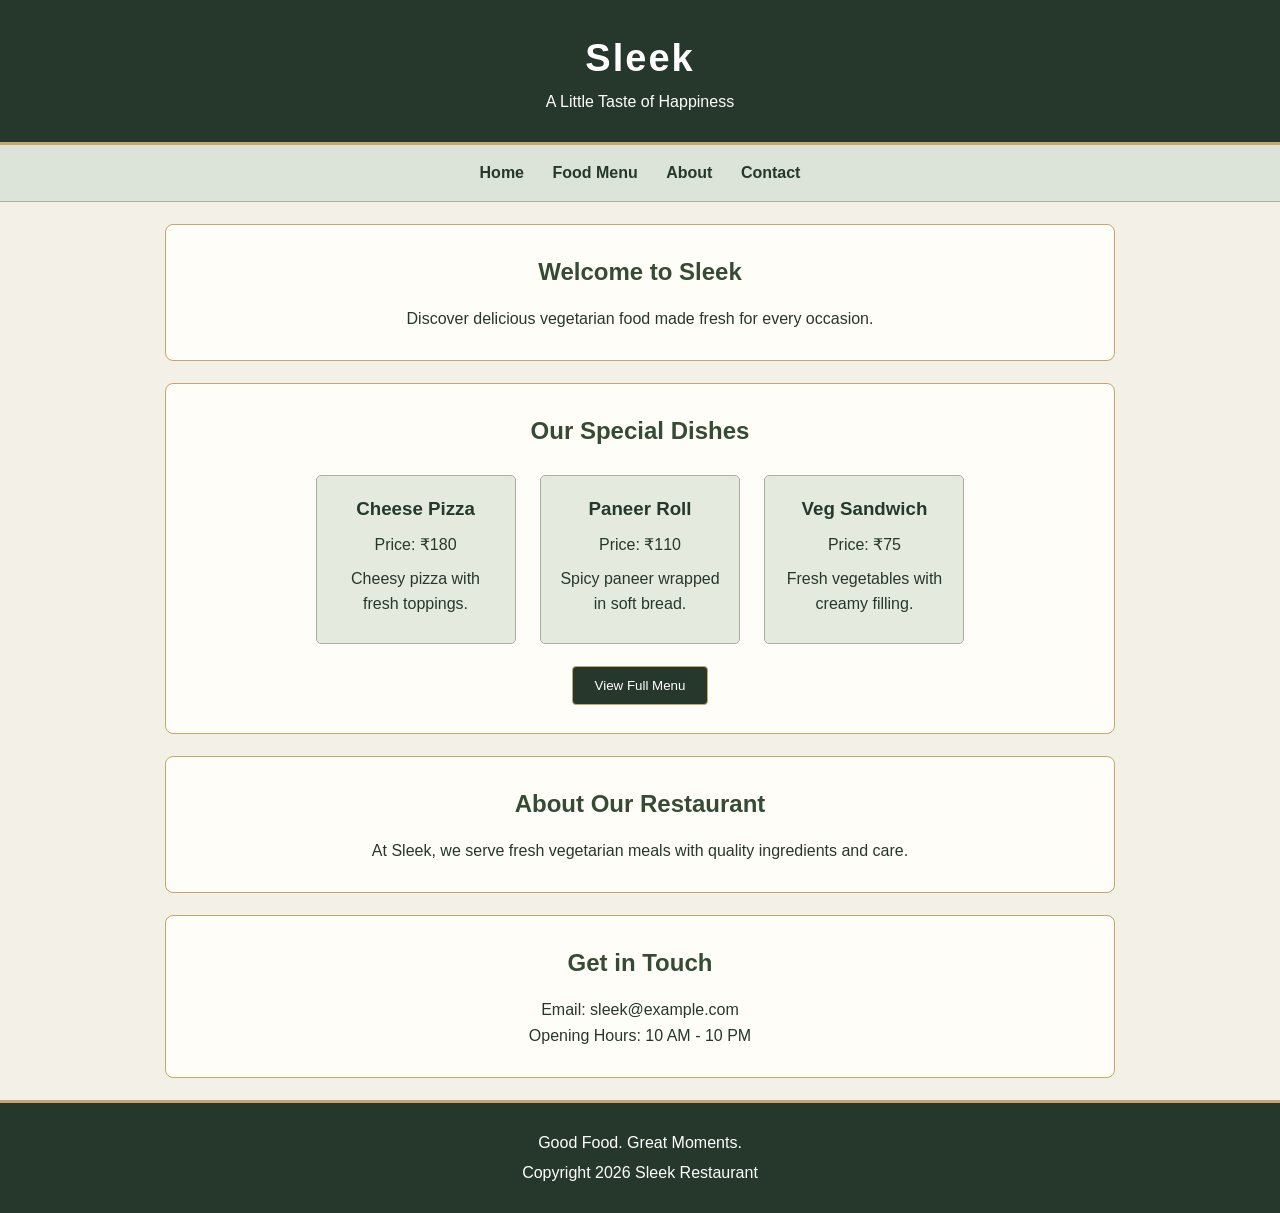
==== index.html @ 24c1ae1f "Add files via upload" ====
<!DOCTYPE html>
<html lang="en">
<head>
    <meta charset="UTF-8">
    <meta name="viewport" content="width=device-width, initial-scale=1.0">
    <title>Sleek Restaurant</title>
    <link rel="stylesheet" href="style.css">
</head>
<body>

    <header>
        <h1>Sleek</h1>
        <p>A Little Taste of Happiness</p>
    </header>

    <nav>
        <a href="#home">Home</a>
        <a href="#menu">Food Menu</a>
        <a href="#about">About</a>
        <a href="#contact">Contact</a>
    </nav>

    <section id="home">
        <h2>Welcome to Sleek</h2>
        <p>Discover delicious vegetarian food
        made fresh for every occasion.</p>
    </section>

    <section id="menu">
        <h2>Our Special Dishes</h2>

        <div class="food">
            <h3>Cheese Pizza</h3>
            <p>Price: ₹180</p>
            <p>Cheesy pizza with fresh toppings.</p>
        </div>

        <div class="food">
            <h3>Paneer Roll</h3>
            <p>Price: ₹110</p>
            <p>Spicy paneer wrapped in soft bread.</p>
        </div>

        <div class="food">
            <h3>Veg Sandwich</h3>
            <p>Price: ₹75</p>
            <p>Fresh vegetables with creamy filling.</p>
        </div>

        <p><button type="button">View Full Menu</button></p>
    </section>

    <section id="about">
        <h2>About Our Restaurant</h2>
        <p>At Sleek, we serve fresh vegetarian
        meals with quality ingredients and care.</p>
    </section>

    <section id="contact">
        <h2>Get in Touch</h2>
        <p>Email: sleek@example.com</p>
        <p>Opening Hours: 10 AM - 10 PM</p>
    </section>

    <footer>
        <p>Good Food. Great Moments.</p>
        <p>Copyright 2026 Sleek Restaurant</p>
    </footer>

</body>
</html>
---- style.css ----
* {
    margin: 0;
    padding: 0;
    box-sizing: border-box;
}

body {
    font-family: Arial, sans-serif;
    background-color: #f3f0e7;
    color: #26382c;
    text-align: center;
    line-height: 1.6;
}

header {
    background-color: #26382c;
    color: white;
    padding: 28px;
    border-bottom: 3px solid #c6a66b;
}

header h1 {
    font-size: 38px;
    letter-spacing: 2px;
}

nav {
    background-color: #dce3d8;
    padding: 15px;
    border-bottom: 1px solid #a6b49f;
}

nav a {
    color: #26382c;
    text-decoration: none;
    margin: 12px;
    font-weight: bold;
}

nav a:hover {
    color: #a16c2f;
}

section {
    padding: 28px;
    margin: 22px auto;
    width: 90%;
    max-width: 950px;
    border: 1px solid #c6a66b;
    border-radius: 8px;
    background-color: #fffdf7;
}

h2 {
    margin-bottom: 15px;
    color: #354b35;
}

.food {
    display: inline-block;
    width: 200px;
    padding: 18px;
    margin: 10px;
    background-color: #e5eadf;
    border: 1px solid #a6b49f;
    border-radius: 5px;
    vertical-align: top;
}

.food h3 {
    margin-bottom: 8px;
}

.food p {
    margin-bottom: 8px;
}

button {
    background-color: #26382c;
    color: white;
    padding: 11px 22px;
    margin-top: 12px;
    border: 1px solid #c6a66b;
    border-radius: 4px;
    cursor: pointer;
}

button:hover {
    background-color: #c6a66b;
    color: #26382c;
}

footer {
    background-color: #26382c;
    color: white;
    padding: 22px;
    border-top: 3px solid #c6a66b;
}

footer p {
    margin: 5px;
}
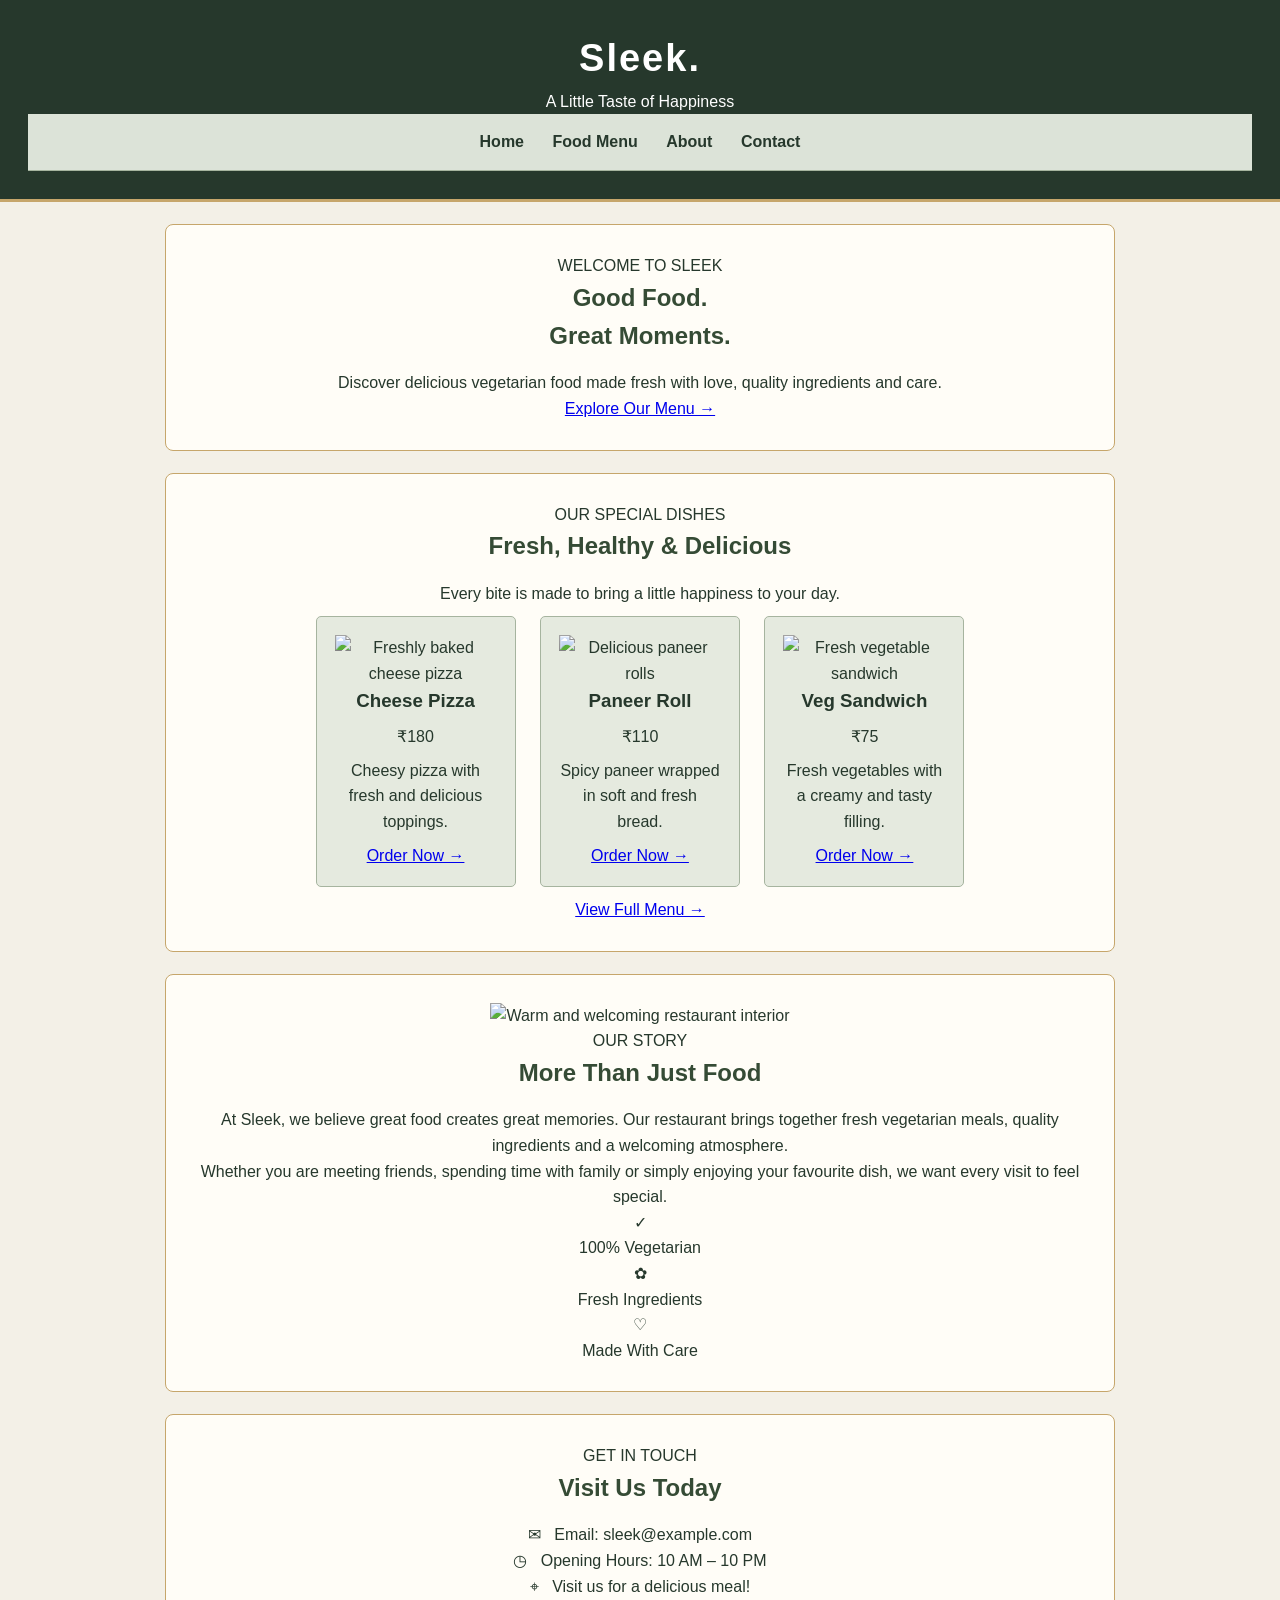
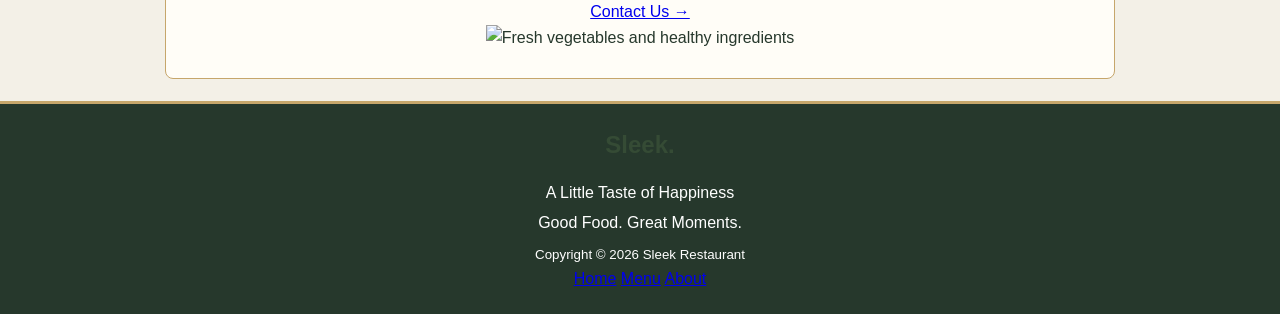
==== commit ded3875f: "Revamp index.html with new layout and styles Updated the HTML structure and content for the Sleek Re" ====
--- a/index.html
+++ b/index.html
@@ -1,71 +1,205 @@
+
 <!DOCTYPE html>
 <html lang="en">
 <head>
     <meta charset="UTF-8">
     <meta name="viewport" content="width=device-width, initial-scale=1.0">
-    <title>Sleek Restaurant</title>
+    <title>Sleek | A Little Taste of Happiness</title>
+
     <link rel="stylesheet" href="style.css">
+
+    <!-- Google Fonts -->
+    <link rel="preconnect" href="https://fonts.googleapis.com">
+    <link rel="preconnect" href="https://fonts.gstatic.com" crossorigin>
+    <link href="https://fonts.googleapis.com/css2?family=DM+Sans:wght@400;500;600;700&family=Playfair+Display:wght@500;600;700&display=swap" rel="stylesheet">
 </head>
+
 <body>
 
+    <!-- Header -->
     <header>
-        <h1>Sleek</h1>
-        <p>A Little Taste of Happiness</p>
+        <div class="logo">
+            <h1>Sleek<span>.</span></h1>
+            <p>A Little Taste of Happiness</p>
+        </div>
+
+        <nav>
+            <a href="#home">Home</a>
+            <a href="#menu">Food Menu</a>
+            <a href="#about">About</a>
+            <a href="#contact">Contact</a>
+        </nav>
     </header>
 
-    <nav>
-        <a href="#home">Home</a>
-        <a href="#menu">Food Menu</a>
-        <a href="#about">About</a>
-        <a href="#contact">Contact</a>
-    </nav>
-
-    <section id="home">
-        <h2>Welcome to Sleek</h2>
-        <p>Discover delicious vegetarian food
-        made fresh for every occasion.</p>
-    </section>
-
-    <section id="menu">
-        <h2>Our Special Dishes</h2>
-
-        <div class="food">
-            <h3>Cheese Pizza</h3>
-            <p>Price: ₹180</p>
-            <p>Cheesy pizza with fresh toppings.</p>
-        </div>
-
-        <div class="food">
-            <h3>Paneer Roll</h3>
-            <p>Price: ₹110</p>
-            <p>Spicy paneer wrapped in soft bread.</p>
-        </div>
-
-        <div class="food">
-            <h3>Veg Sandwich</h3>
-            <p>Price: ₹75</p>
-            <p>Fresh vegetables with creamy filling.</p>
-        </div>
-
-        <p><button type="button">View Full Menu</button></p>
-    </section>
-
-    <section id="about">
-        <h2>About Our Restaurant</h2>
-        <p>At Sleek, we serve fresh vegetarian
-        meals with quality ingredients and care.</p>
-    </section>
-
-    <section id="contact">
-        <h2>Get in Touch</h2>
-        <p>Email: sleek@example.com</p>
-        <p>Opening Hours: 10 AM - 10 PM</p>
-    </section>
-
+    <!-- Hero Section -->
+    <section id="home" class="hero">
+        <div class="hero-content">
+            <p class="small-heading">WELCOME TO SLEEK</p>
+
+            <h2>Good Food.<br>
+                <span>Great Moments.</span>
+            </h2>
+
+            <p class="hero-description">
+                Discover delicious vegetarian food made fresh
+                with love, quality ingredients and care.
+            </p>
+
+            <a href="#menu" class="button">Explore Our Menu &rarr;</a>
+        </div>
+    </section>
+
+    <!-- Menu Section -->
+    <section id="menu" class="menu-section">
+
+        <p class="small-heading">OUR SPECIAL DISHES</p>
+        <h2 class="section-title">Fresh, Healthy & Delicious</h2>
+
+        <p class="section-description">
+            Every bite is made to bring a little happiness to your day.
+        </p>
+
+        <div class="food-container">
+
+            <!-- Food 1 -->
+            <div class="food">
+                <img
+                    src="https://images.unsplash.com/photo-1579751626657-72bc17010498?auto=format&fit=crop&w=800&q=85"
+                    alt="Freshly baked cheese pizza">
+
+                <div class="food-info">
+                    <h3>Cheese Pizza</h3>
+                    <p class="price">₹180</p>
+                    <p>Cheesy pizza with fresh and delicious toppings.</p>
+                    <a href="#contact" class="food-button">Order Now &rarr;</a>
+                </div>
+            </div>
+
+            <!-- Food 2 -->
+            <div class="food">
+                <img
+                    src="https://images.unsplash.com/photo-1626700051175-6818013e1d4f?auto=format&fit=crop&w=800&q=85"
+                    alt="Delicious paneer rolls">
+
+                <div class="food-info">
+                    <h3>Paneer Roll</h3>
+                    <p class="price">₹110</p>
+                    <p>Spicy paneer wrapped in soft and fresh bread.</p>
+                    <a href="#contact" class="food-button">Order Now &rarr;</a>
+                </div>
+            </div>
+
+            <!-- Food 3 -->
+            <div class="food">
+                <img
+                    src="https://images.unsplash.com/photo-1528735602780-2552fd46c7af?auto=format&fit=crop&w=800&q=85"
+                    alt="Fresh vegetable sandwich">
+
+                <div class="food-info">
+                    <h3>Veg Sandwich</h3>
+                    <p class="price">₹75</p>
+                    <p>Fresh vegetables with a creamy and tasty filling.</p>
+                    <a href="#contact" class="food-button">Order Now &rarr;</a>
+                </div>
+            </div>
+
+        </div>
+
+        <a href="#contact" class="button menu-button">
+            View Full Menu &rarr;
+        </a>
+    </section>
+
+    <!-- About Section -->
+    <section id="about" class="about-section">
+
+        <div class="about-image">
+            <img
+                src="https://images.unsplash.com/photo-1414235077428-338989a2e8c0?auto=format&fit=crop&w=1000&q=85"
+                alt="Warm and welcoming restaurant interior">
+        </div>
+
+        <div class="about-content">
+            <p class="small-heading">OUR STORY</p>
+
+            <h2>More Than Just Food</h2>
+
+            <p>
+                At Sleek, we believe great food creates great memories.
+                Our restaurant brings together fresh vegetarian meals,
+                quality ingredients and a welcoming atmosphere.
+            </p>
+
+            <p>
+                Whether you are meeting friends, spending time with
+                family or simply enjoying your favourite dish, we want
+                every visit to feel special.
+            </p>
+
+            <div class="features">
+                <div>
+                    <span>✓</span>
+                    <p>100% Vegetarian</p>
+                </div>
+
+                <div>
+                    <span>✿</span>
+                    <p>Fresh Ingredients</p>
+                </div>
+
+                <div>
+                    <span>♡</span>
+                    <p>Made With Care</p>
+                </div>
+            </div>
+        </div>
+
+    </section>
+
+    <!-- Contact Section -->
+    <section id="contact" class="contact-section">
+
+        <div class="contact-info">
+            <p class="small-heading">GET IN TOUCH</p>
+
+            <h2>Visit Us Today</h2>
+
+            <p>✉ &nbsp; Email: sleek@example.com</p>
+            <p>◷ &nbsp; Opening Hours: 10 AM – 10 PM</p>
+            <p>⌖ &nbsp; Visit us for a delicious meal!</p>
+
+            <a href="mailto:sleek@example.com" class="button">
+                Contact Us &rarr;
+            </a>
+        </div>
+
+        <div class="contact-image">
+            <img
+                src="https://images.unsplash.com/photo-1540420773420-3366772f4999?auto=format&fit=crop&w=1000&q=85"
+                alt="Fresh vegetables and healthy ingredients">
+        </div>
+
+    </section>
+
+    <!-- Footer -->
     <footer>
-        <p>Good Food. Great Moments.</p>
-        <p>Copyright 2026 Sleek Restaurant</p>
+        <div class="footer-logo">
+            <h2>Sleek<span>.</span></h2>
+            <p>A Little Taste of Happiness</p>
+        </div>
+
+        <div class="footer-message">
+            <p>Good Food. Great Moments.</p>
+            <small>Copyright &copy; 2026 Sleek Restaurant</small>
+        </div>
+
+        <div class="footer-links">
+            <a href="#home">Home</a>
+            <a href="#menu">Menu</a>
+            <a href="#about">About</a>
+        </div>
     </footer>
 
 </body>
-</html>+</html>
+   
